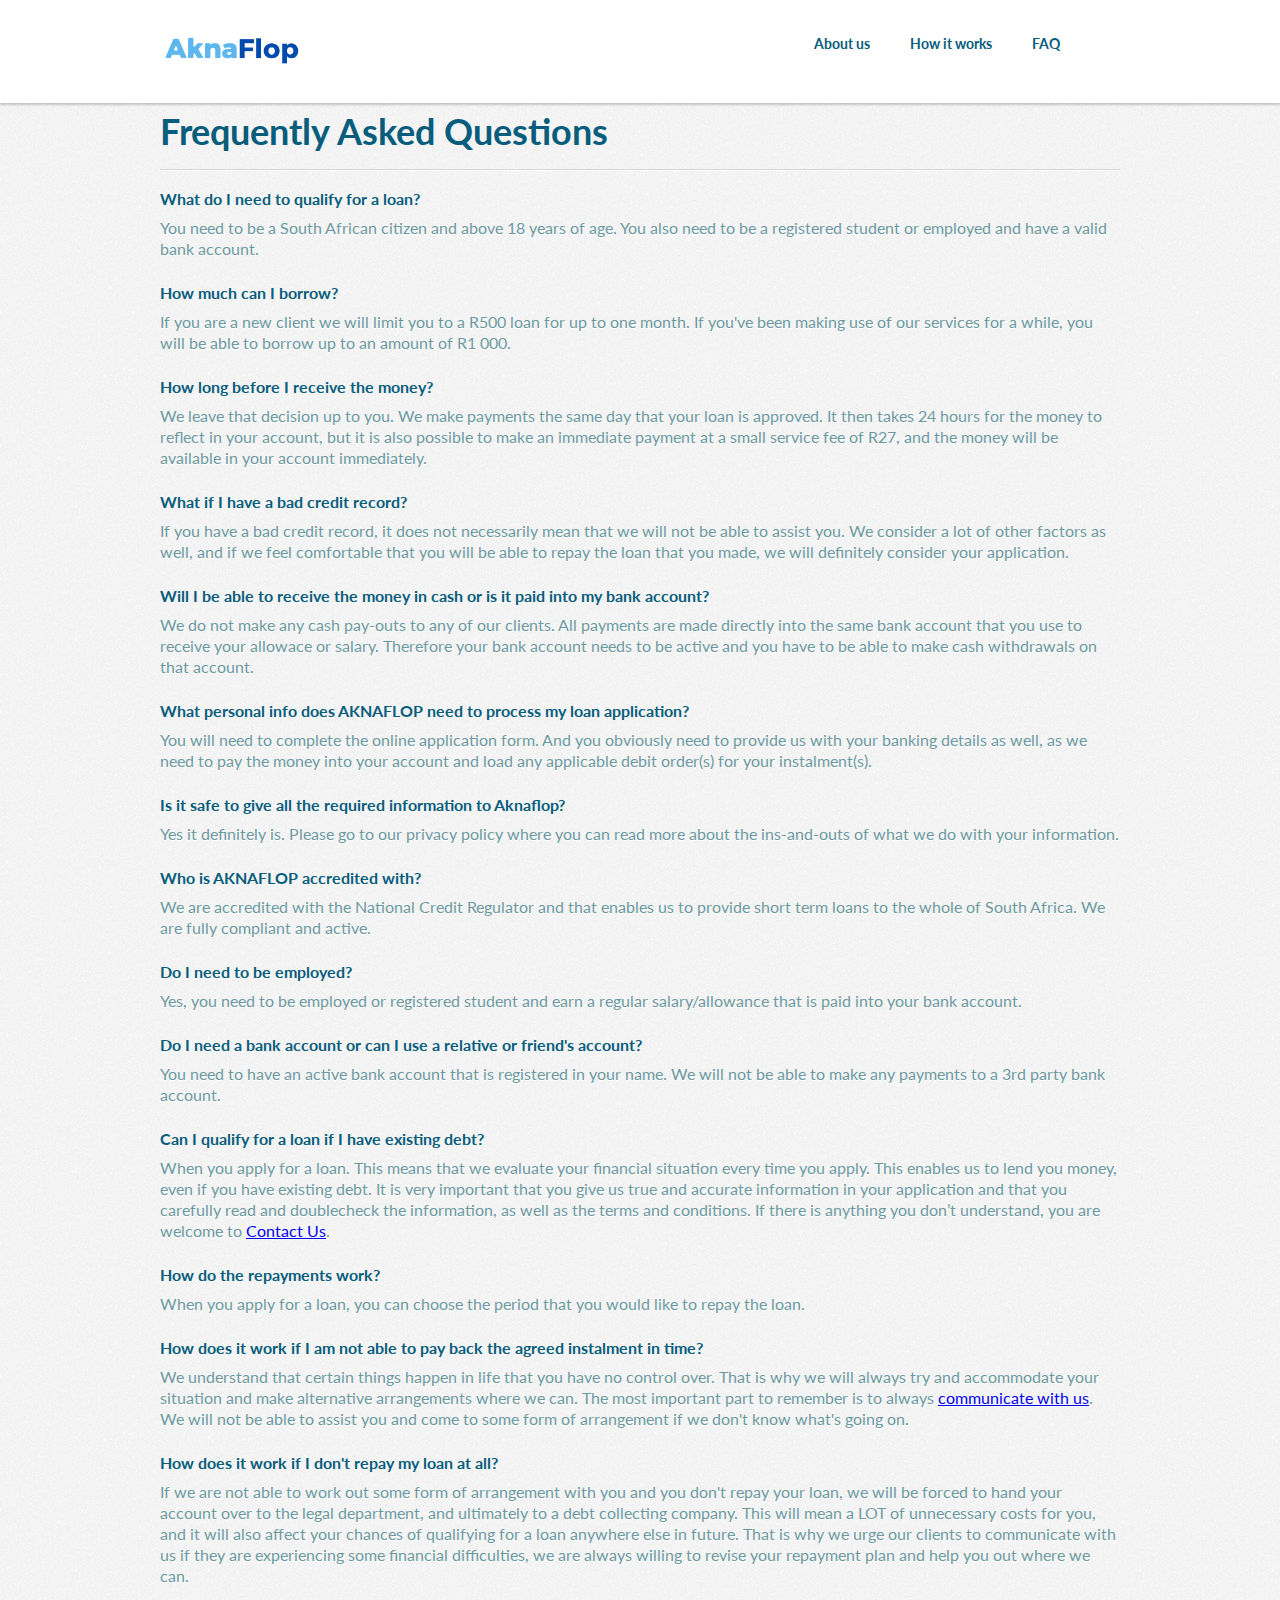
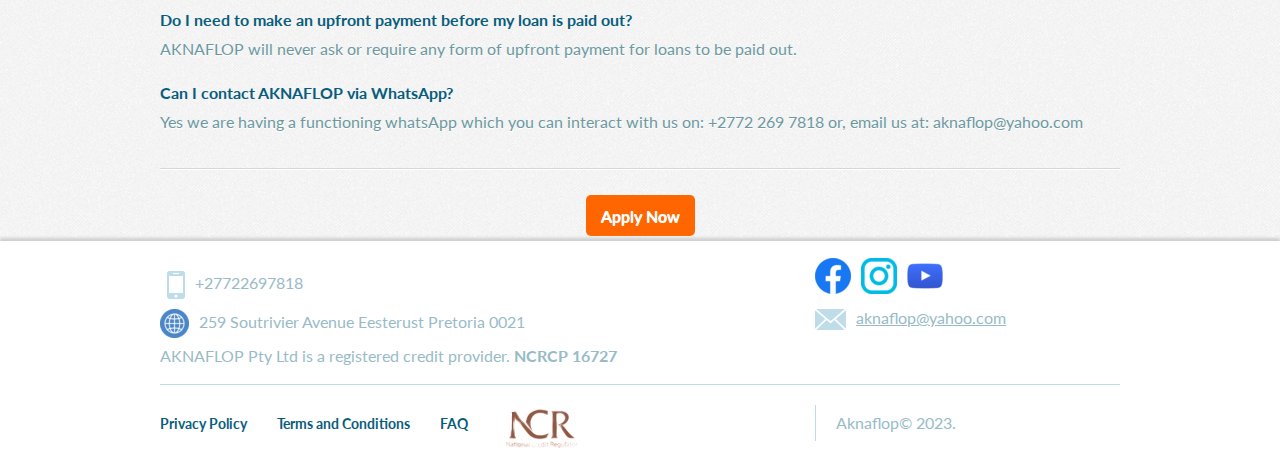
==== about/faq.html @ b0cfd72d "Add files via upload" ====
<!DOCTYPE html><html>
<head><title>Frequently Asked Questions | AKNAFLOP Pty Ltd</title><link rel="stylesheet" media="all" href="../assets/application-536e8f5c12c78f77b6ea0b5989be7166.css" /><link rel="stylesheet" media="all" href="../../cdnjs.cloudflare.com/ajax/libs/jquery-modal/0.9.1/jquery.modal.min.css" /><script src="../assets/application-05dea70702d088465ac410f1979522b8.js" async="async"></script><meta name="csrf-param" content="authenticity_token" />
<meta name="csrf-token" content="MO6f87MQJ0TqBUmxBBPxrs4lDtU+DjOR3Ddp2kexUfdhB8Bb6XbJQOarwhSN7ZLFvIHvjRY4J/qOZZJMeIdb2w==" /><script>(function(w,d,s,l,i){w[l]=w[l]||[];w[l].push({'gtm.start': new Date().getTime(),event:'gtm.js'});var f=d.getElementsByTagName(s)[0], j=d.createElement(s),dl=l!='dataLayer'?'&l='+l:'';j.async=true;j.src= '../../www.googletagmanager.com/gtm5445.html?id='+i+dl;f.parentNode.insertBefore(j,f); })(window,document,'script','dataLayer','GTM-MT9ZSKR');
(function(w,d,s,l,i){w[l]=w[l]||[];w[l].push({'gtm.start': new Date().getTime(),event:'gtm.js'});var f=d.getElementsByTagName(s)[0], j=d.createElement(s),dl=l!='dataLayer'?'&l='+l:'';j.async=true;j.src= '../../www.googletagmanager.com/gtm5445.html?id='+i+dl;f.parentNode.insertBefore(j,f); })(window,document,'script','dataLayer','GTM-5DWMD3W');</script><script>(function(i,s,o,g,r,a,m){i['GoogleAnalyticsObject']=r;i[r]=i[r]||function(){
(i[r].q=i[r].q||[]).push(arguments)},i[r].l=1*new Date();a=s.createElement(o),
m=s.getElementsByTagName(o)[0];a.async=1;a.src=g;m.parentNode.insertBefore(a,m)
})(window,document,'script','../../www.google-analytics.com/analytics.js','ga');

ga('create', 'UA-32654242-2', 'aknaflop.com');
ga('send', 'pageview');</script><meta charset="utf-8" /><meta content="width=device-width" name="viewport" /><meta content="IE=edge,chrome=1" http-equiv="X-UA-Compatible" /><meta content="Looking for sameday short term loans? AKNAFLOP provide instant loans hassle free all around South Africa. Look no further and visit us today to apply now!" name="description" /><meta content="Sameday Online Short Term Loans, Short Term Loans Same Day, Short Term Loans" name="keywords" /><meta content="all, index, follow" name="robots" /><link rel="apple-touch-icon" type="image/png" href="../assets/touch-icon-120-f9e984f436868700c4bcb8d7940886fd.png" sizes="120x120" /><link rel="apple-touch-icon" type="image/png" href="../assets/touch-icon-152-a1a3850b4a30553fab56d6efd474b2e9.png" sizes="152x152" /><link rel="apple-touch-icon" type="image/png" href="../assets/touch-icon-167-c9815100ff23e2fdd1baea8da8e77d48.png" sizes="167x167" /><link rel="apple-touch-icon" type="image/png" href="../assets/touch-icon-180-3976d19cb0b1adff6ab5ca632f46225c.png" sizes="180x180" /><link rel="icon" type="image/png" href="../assets/icon-3bd6dce64381b02ab8023a4ca81ef87d.png" sizes="128x128" /><link rel="icon" type="image/png" href="../assets/icon-hd-c8afff54506e5eba21b5de284f47718a.png" sizes="192x192" /><!--Global site tag (gtag.js) - AdWords: 1002832893--><script async="" src="https://www.googletagmanager.com/gtag/js?id=AW-1002832893"></script><script>window.dataLayer = window.dataLayer || [];
function gtag(){dataLayer.push(arguments);}
gtag('js', new Date());

gtag('config', 'AW-1002832893');</script><script async="" src="https://www.googletagmanager.com/gtag/js?id=AW-10978863258"></script><script>window.dataLayer = window.dataLayer || [];
function gtag(){dataLayer.push(arguments);}
gtag('js', new Date());
gtag('config', 'AW-10978863258');</script><script>!function(f,b,e,v,n,t,s){if(f.fbq)return;n=f.fbq=function(){n.callMethod?
n.callMethod.apply(n,arguments):n.queue.push(arguments)};if(!f._fbq)f._fbq=n;
n.push=n;n.loaded=!0;n.version='2.0';n.queue=[];t=b.createElement(e);t.async=!0;
t.src=v;s=b.getElementsByTagName(e)[0];s.parentNode.insertBefore(t,s)}(window,
document,'script','../../connect.facebook.net/en_US/fbevents.js');
fbq('init', '190869735122219');
fbq('track', 'PageView');</script><noscript><img height="1" src="https://www.facebook.com/tr?id=190869735122219&amp;amp;ev=PageView&amp;amp;noscript=1" style="display:none" width="1" /></noscript></head><body><noscript><iframe height="0" src="https://www.googletagmanager.com/ns.html?id=GTM-MT9ZSKR" style="display:none;visibility:hidden" width="0"></iframe></noscript><noscript><iframe height="0" src="https://www.googletagmanager.com/ns.html?id=GTM-5DWMD3W" style="display:none;visibility:hidden" width="0"></iframe></noscript><header><div class="wrapper"><a class="logo" href="../index.html"><img src="../assets/logo-adb605b65eb66189c342a3124e7a0de2.png" alt="Logo" /></a><div class="rwd-nav"><img class="icon-rwd-menu" src="../assets/icon-menu-9e0a54add7ecfea1c2e44388ea4f8f9a.svg" alt="Icon menu" /></div><ul class="nav"><li><a class="link" href="us.html">About us</a></li><li><a class="link" href="how_it_works.html">How it works</a></li><li><a class="link" href="faq.html">FAQ</a></li><li></li></ul></div></header><div class="wrapper"><h1>Frequently Asked Questions</h1><div class="divider-solid"></div><h4>What do I need to qualify for a loan?</h4><p>You need to be a South African citizen and above 18 years of age. You also need to be a registered student or employed and have a valid bank account.</p><br /><h4>How much can I borrow?</h4><p>If you are a new client we will limit you to a R500 loan for up to one month. If you've been making use of our services for a while, you will be able to borrow up to an amount of R1 000.</p><br /><h4>How long before I receive the money?</h4><p>We leave that decision up to you. We make payments the same day that your loan is approved. It then takes 24 hours for the money to reflect in your account, but it is also possible to make an immediate payment at a small service fee of R27, and the money will be available in your account immediately.</p><br /><h4>What if I have a bad credit record?</h4><p>If you have a bad credit record, it does not necessarily mean that we will not be able to assist you. We consider a lot of other factors as well, and if we feel comfortable that you will be able to repay the loan that you made, we will definitely consider your application.</p><br /><h4>Will I be able to receive the money in cash or is it paid into my bank account?</h4><p>We do not make any cash pay-outs to any of our clients. All payments are made directly into the same bank account that you use to receive your allowace or salary. Therefore your bank account needs to be active and you have to be able to make cash withdrawals on that account.</p><br /><h4>What personal info does AKNAFLOP need to process my loan application?</h4><p>You will need to complete the online application form. And you obviously need to provide us with your banking details as well, as we need to pay the money into your account and load any applicable debit order(s) for your instalment(s).</p><br /><h4>Is it safe to give all the required information to Aknaflop?</h4><p>Yes it definitely is. Please go to our privacy policy where you can read more about the ins-and-outs of what we do with your information.</p><br /><h4>Who is AKNAFLOP accredited with?</h4><p>We are accredited with the National Credit Regulator and that enables us to provide short term loans to the whole of South Africa. We are fully compliant and active.</p><br /><h4>Do I need to be employed?</h4><p>Yes, you need to be employed or registered student and earn a regular salary/allowance that is paid into your bank account.</p><br /><h4>Do I need a bank account or can I use a relative or friend's account?</h4><p>You need to have an active bank account that is registered in your name. We will not be able to make any payments to a 3rd party bank account.</p><br /><h4>Can I qualify for a loan if I have existing debt?</h4><p>When you apply for a loan. This means that we evaluate your financial situation every time you apply. This enables us to lend you money, even if you have existing debt. It is very important that you give us true and accurate information in your application and that you carefully read and doublecheck the information, as well as the terms and conditions. If there is anything you don’t understand, you are welcome to <a href="mailto:aknaflop@yahoo.com">Contact Us</a>.</p><br /><h4>How do the repayments work?</h4><p>When you apply for a loan, you can choose the period that you would like to repay the loan. </p><br /><h4>How does it work if I am not able to pay back the agreed instalment in time?</h4><p>We understand that certain things happen in life that you have no control over. That is why we will always try and accommodate your situation and make alternative arrangements where we can. The most important part to remember is to always <a href="mailto:aknaflop@yahoo.com">communicate with us</a>. We will not be able to assist you and come to some form of arrangement if we don't know what's going on.</p><br /><h4>How does it work if I don't repay my loan at all?</h4><p>If we are not able to work out some form of arrangement with you and you don't repay your loan, we will be forced to hand your account over to the legal department, and ultimately to a debt collecting company. This will mean a LOT of unnecessary costs for you, and it will also affect your chances of qualifying for a loan anywhere else in future. That is why we urge our clients to communicate with us if they are experiencing some financial difficulties, we are always willing to revise your repayment plan and help you out where we can.</p><br /><h4>Do I need to make an upfront payment before my loan is paid out?</h4><p>AKNAFLOP will never ask or require any form of upfront payment for loans to be paid out.</p><br /><h4>Can I contact AKNAFLOP via WhatsApp?</h4><p>Yes we are having a functioning whatsApp which you can interact with us on: +2772 269 7818 or, email us at: aknaflop@yahoo.com</p><br /><div class="divider-solid"></div><p class="center-text"><a class="button action" href="https://wa.me/+27722697818">Apply Now</a></p></div><footer><div class="wrapper"><div class="col-1"><span class="phone"><img src="../assets/icon-phone-93c5fafa4630354d46de5eb6a9fc31f4.png" alt="Icon phone" />+27722697818 </span><span class="address"><img src="../assets/icon-world-b1f1fdda72995c547fa0aeb42a4d8fec.png" alt="Icon world" />259 Soutrivier Avenue Eesterust Pretoria 0021</span><span>AKNAFLOP Pty Ltd is a registered credit provider. <strong>NCRCP 16727</strong> </span></div><div class="col-2"><span class="social"><a target="_blank" href="https://www.facebook.com/aknaflop"><img src="../assets/icon-facebook-885c85c8ed9a5632468f0bd0847e6757.png" alt="Icon facebook" /></a><a target="_blank" href="https://instagram.com/aknaflop__pty__ltd?igshid=NTc4MTIwNjQ2YQ=="><img src="../assets/icon-twitter-11d38fd9e58cbeb5eec322689b5803b3.png" alt="Icon twitter" /></a><a target="_blank" href="https://www.youtube.com/@AKNAFLOP"><img src="../assets/icon-youtube-9fe312f1ba8d94d3d0ec54c9e7554292.png" alt="Icon youtube" /></a></span><span class="mail"><img src="../assets/icon-mail-57d37af7253bef04379edb44d5066959.png" alt="Icon mail" /><a href="mailto:aknaflop@yahoo.com">aknaflop@yahoo.com</a></span></div><div class="divider"></div><ul class="nav"><li><a href="../legal/privacy.html">Privacy Policy</a></li><li><a href="../legal/terms.html">Terms and Conditions</a></li><li><a href="faq.html">FAQ</a></li><li><a target="_blank" href="http://www.ncr.org.za/"><img src="../assets/logo-ncr-9b8e824186e0ebe58e7f5d020caa6d2b.png" alt="Logo ncr" /></a></li></ul><ul class="credits"><li>Aknaflop&copy; 2023.</li></ul></div></footer></body>
</html>
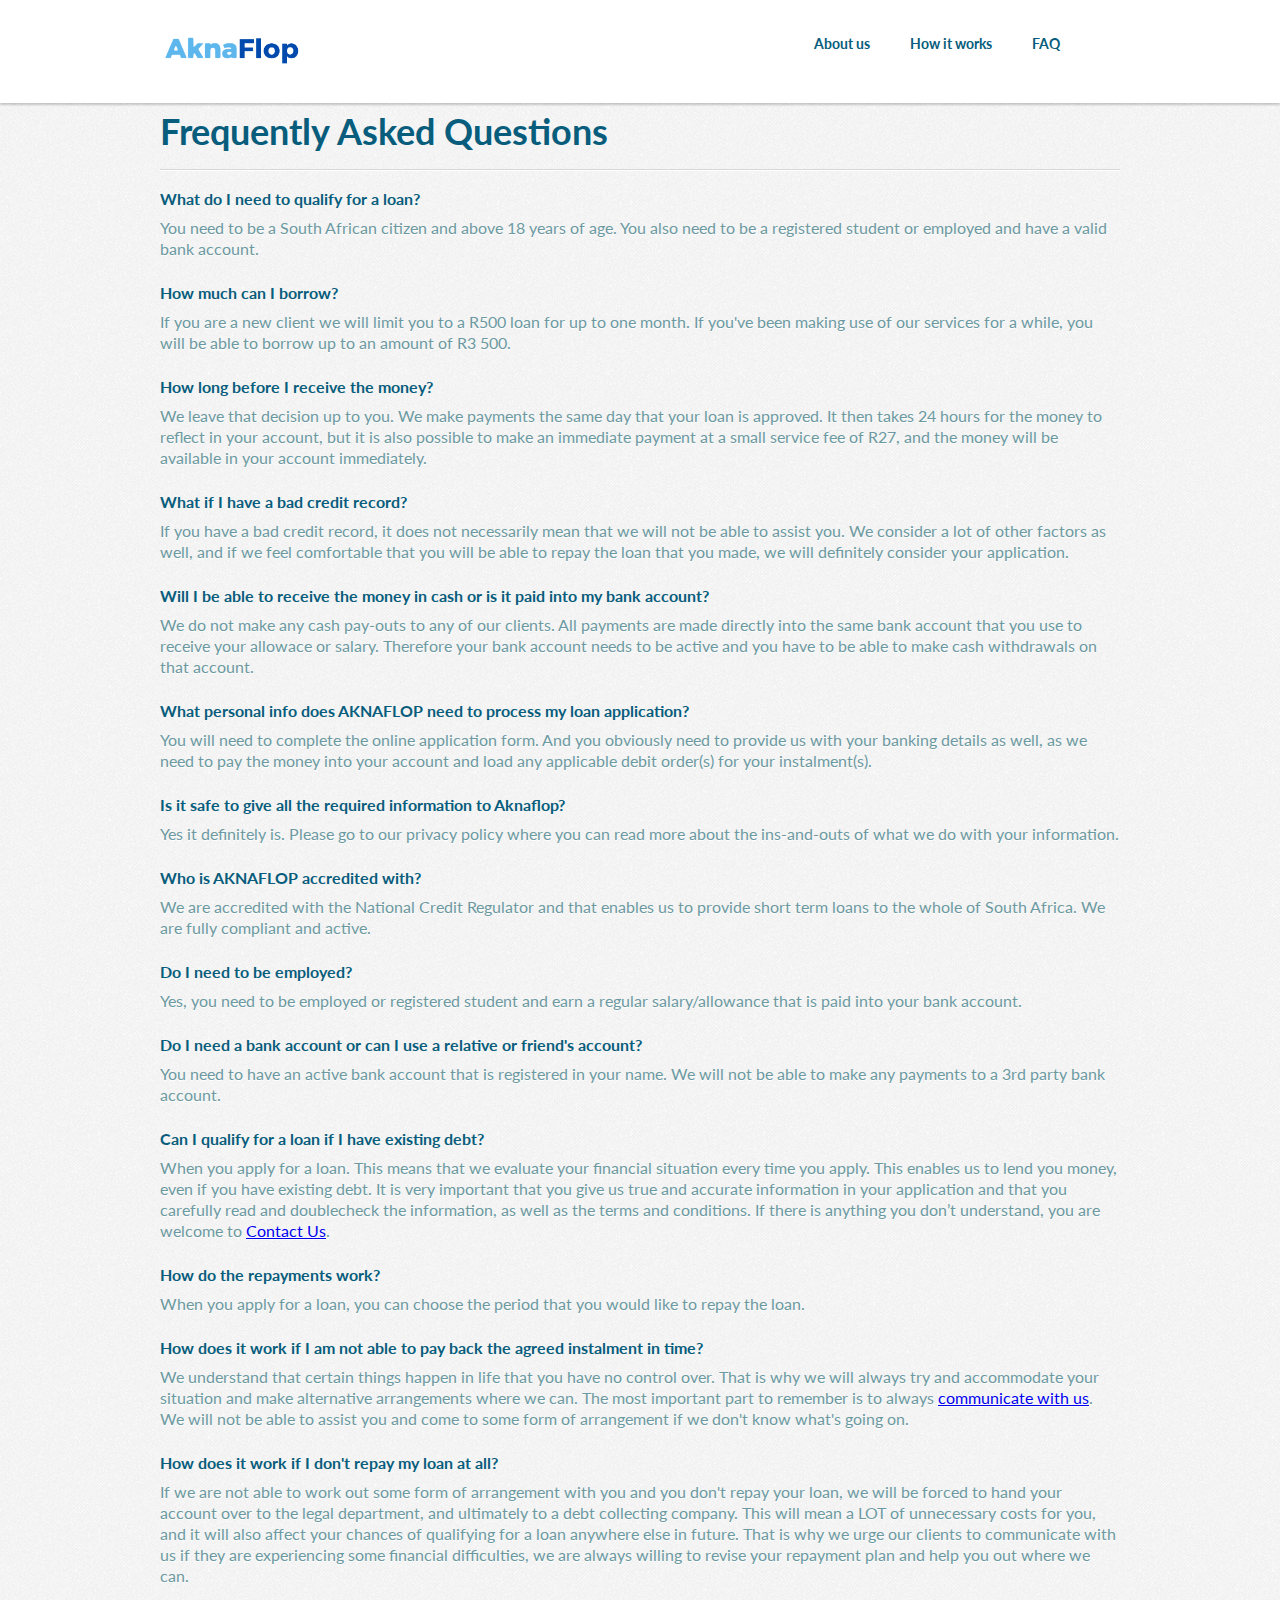
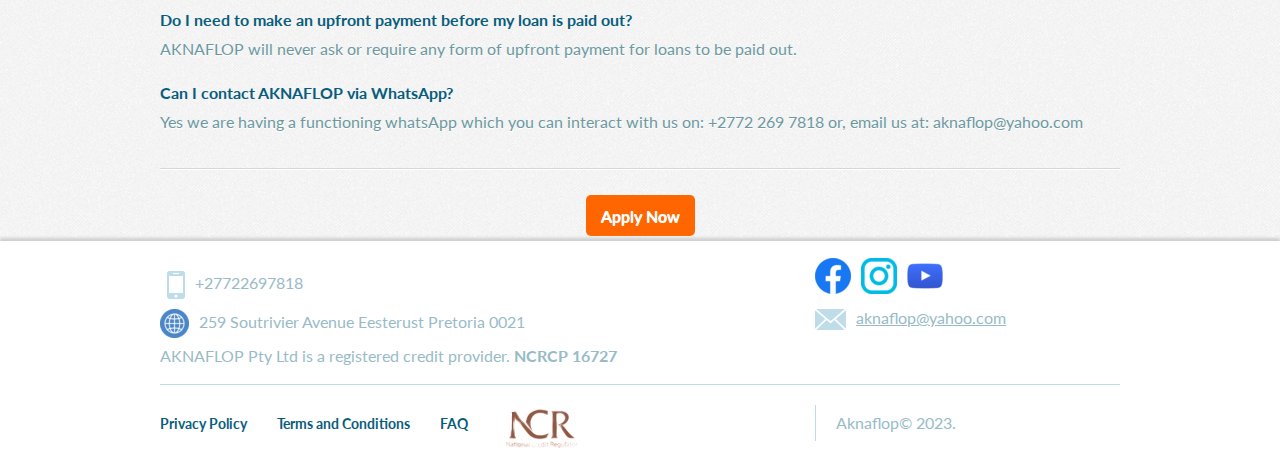
==== commit 23dd4ac9: "Update faq.html" ====
--- a/about/faq.html
+++ b/about/faq.html
@@ -20,5 +20,5 @@
 t.src=v;s=b.getElementsByTagName(e)[0];s.parentNode.insertBefore(t,s)}(window,
 document,'script','../../connect.facebook.net/en_US/fbevents.js');
 fbq('init', '190869735122219');
-fbq('track', 'PageView');</script><noscript><img height="1" src="https://www.facebook.com/tr?id=190869735122219&amp;amp;ev=PageView&amp;amp;noscript=1" style="display:none" width="1" /></noscript></head><body><noscript><iframe height="0" src="https://www.googletagmanager.com/ns.html?id=GTM-MT9ZSKR" style="display:none;visibility:hidden" width="0"></iframe></noscript><noscript><iframe height="0" src="https://www.googletagmanager.com/ns.html?id=GTM-5DWMD3W" style="display:none;visibility:hidden" width="0"></iframe></noscript><header><div class="wrapper"><a class="logo" href="../index.html"><img src="../assets/logo-adb605b65eb66189c342a3124e7a0de2.png" alt="Logo" /></a><div class="rwd-nav"><img class="icon-rwd-menu" src="../assets/icon-menu-9e0a54add7ecfea1c2e44388ea4f8f9a.svg" alt="Icon menu" /></div><ul class="nav"><li><a class="link" href="us.html">About us</a></li><li><a class="link" href="how_it_works.html">How it works</a></li><li><a class="link" href="faq.html">FAQ</a></li><li></li></ul></div></header><div class="wrapper"><h1>Frequently Asked Questions</h1><div class="divider-solid"></div><h4>What do I need to qualify for a loan?</h4><p>You need to be a South African citizen and above 18 years of age. You also need to be a registered student or employed and have a valid bank account.</p><br /><h4>How much can I borrow?</h4><p>If you are a new client we will limit you to a R500 loan for up to one month. If you've been making use of our services for a while, you will be able to borrow up to an amount of R1 000.</p><br /><h4>How long before I receive the money?</h4><p>We leave that decision up to you. We make payments the same day that your loan is approved. It then takes 24 hours for the money to reflect in your account, but it is also possible to make an immediate payment at a small service fee of R27, and the money will be available in your account immediately.</p><br /><h4>What if I have a bad credit record?</h4><p>If you have a bad credit record, it does not necessarily mean that we will not be able to assist you. We consider a lot of other factors as well, and if we feel comfortable that you will be able to repay the loan that you made, we will definitely consider your application.</p><br /><h4>Will I be able to receive the money in cash or is it paid into my bank account?</h4><p>We do not make any cash pay-outs to any of our clients. All payments are made directly into the same bank account that you use to receive your allowace or salary. Therefore your bank account needs to be active and you have to be able to make cash withdrawals on that account.</p><br /><h4>What personal info does AKNAFLOP need to process my loan application?</h4><p>You will need to complete the online application form. And you obviously need to provide us with your banking details as well, as we need to pay the money into your account and load any applicable debit order(s) for your instalment(s).</p><br /><h4>Is it safe to give all the required information to Aknaflop?</h4><p>Yes it definitely is. Please go to our privacy policy where you can read more about the ins-and-outs of what we do with your information.</p><br /><h4>Who is AKNAFLOP accredited with?</h4><p>We are accredited with the National Credit Regulator and that enables us to provide short term loans to the whole of South Africa. We are fully compliant and active.</p><br /><h4>Do I need to be employed?</h4><p>Yes, you need to be employed or registered student and earn a regular salary/allowance that is paid into your bank account.</p><br /><h4>Do I need a bank account or can I use a relative or friend's account?</h4><p>You need to have an active bank account that is registered in your name. We will not be able to make any payments to a 3rd party bank account.</p><br /><h4>Can I qualify for a loan if I have existing debt?</h4><p>When you apply for a loan. This means that we evaluate your financial situation every time you apply. This enables us to lend you money, even if you have existing debt. It is very important that you give us true and accurate information in your application and that you carefully read and doublecheck the information, as well as the terms and conditions. If there is anything you don’t understand, you are welcome to <a href="mailto:aknaflop@yahoo.com">Contact Us</a>.</p><br /><h4>How do the repayments work?</h4><p>When you apply for a loan, you can choose the period that you would like to repay the loan. </p><br /><h4>How does it work if I am not able to pay back the agreed instalment in time?</h4><p>We understand that certain things happen in life that you have no control over. That is why we will always try and accommodate your situation and make alternative arrangements where we can. The most important part to remember is to always <a href="mailto:aknaflop@yahoo.com">communicate with us</a>. We will not be able to assist you and come to some form of arrangement if we don't know what's going on.</p><br /><h4>How does it work if I don't repay my loan at all?</h4><p>If we are not able to work out some form of arrangement with you and you don't repay your loan, we will be forced to hand your account over to the legal department, and ultimately to a debt collecting company. This will mean a LOT of unnecessary costs for you, and it will also affect your chances of qualifying for a loan anywhere else in future. That is why we urge our clients to communicate with us if they are experiencing some financial difficulties, we are always willing to revise your repayment plan and help you out where we can.</p><br /><h4>Do I need to make an upfront payment before my loan is paid out?</h4><p>AKNAFLOP will never ask or require any form of upfront payment for loans to be paid out.</p><br /><h4>Can I contact AKNAFLOP via WhatsApp?</h4><p>Yes we are having a functioning whatsApp which you can interact with us on: +2772 269 7818 or, email us at: aknaflop@yahoo.com</p><br /><div class="divider-solid"></div><p class="center-text"><a class="button action" href="https://wa.me/+27722697818">Apply Now</a></p></div><footer><div class="wrapper"><div class="col-1"><span class="phone"><img src="../assets/icon-phone-93c5fafa4630354d46de5eb6a9fc31f4.png" alt="Icon phone" />+27722697818 </span><span class="address"><img src="../assets/icon-world-b1f1fdda72995c547fa0aeb42a4d8fec.png" alt="Icon world" />259 Soutrivier Avenue Eesterust Pretoria 0021</span><span>AKNAFLOP Pty Ltd is a registered credit provider. <strong>NCRCP 16727</strong> </span></div><div class="col-2"><span class="social"><a target="_blank" href="https://www.facebook.com/aknaflop"><img src="../assets/icon-facebook-885c85c8ed9a5632468f0bd0847e6757.png" alt="Icon facebook" /></a><a target="_blank" href="https://instagram.com/aknaflop__pty__ltd?igshid=NTc4MTIwNjQ2YQ=="><img src="../assets/icon-twitter-11d38fd9e58cbeb5eec322689b5803b3.png" alt="Icon twitter" /></a><a target="_blank" href="https://www.youtube.com/@AKNAFLOP"><img src="../assets/icon-youtube-9fe312f1ba8d94d3d0ec54c9e7554292.png" alt="Icon youtube" /></a></span><span class="mail"><img src="../assets/icon-mail-57d37af7253bef04379edb44d5066959.png" alt="Icon mail" /><a href="mailto:aknaflop@yahoo.com">aknaflop@yahoo.com</a></span></div><div class="divider"></div><ul class="nav"><li><a href="../legal/privacy.html">Privacy Policy</a></li><li><a href="../legal/terms.html">Terms and Conditions</a></li><li><a href="faq.html">FAQ</a></li><li><a target="_blank" href="http://www.ncr.org.za/"><img src="../assets/logo-ncr-9b8e824186e0ebe58e7f5d020caa6d2b.png" alt="Logo ncr" /></a></li></ul><ul class="credits"><li>Aknaflop&copy; 2023.</li></ul></div></footer></body>
+fbq('track', 'PageView');</script><noscript><img height="1" src="https://www.facebook.com/tr?id=190869735122219&amp;amp;ev=PageView&amp;amp;noscript=1" style="display:none" width="1" /></noscript></head><body><noscript><iframe height="0" src="https://www.googletagmanager.com/ns.html?id=GTM-MT9ZSKR" style="display:none;visibility:hidden" width="0"></iframe></noscript><noscript><iframe height="0" src="https://www.googletagmanager.com/ns.html?id=GTM-5DWMD3W" style="display:none;visibility:hidden" width="0"></iframe></noscript><header><div class="wrapper"><a class="logo" href="../index.html"><img src="../assets/logo-adb605b65eb66189c342a3124e7a0de2.png" alt="Logo" /></a><div class="rwd-nav"><img class="icon-rwd-menu" src="../assets/icon-menu-9e0a54add7ecfea1c2e44388ea4f8f9a.svg" alt="Icon menu" /></div><ul class="nav"><li><a class="link" href="us.html">About us</a></li><li><a class="link" href="how_it_works.html">How it works</a></li><li><a class="link" href="faq.html">FAQ</a></li><li></li></ul></div></header><div class="wrapper"><h1>Frequently Asked Questions</h1><div class="divider-solid"></div><h4>What do I need to qualify for a loan?</h4><p>You need to be a South African citizen and above 18 years of age. You also need to be a registered student or employed and have a valid bank account.</p><br /><h4>How much can I borrow?</h4><p>If you are a new client we will limit you to a R500 loan for up to one month. If you've been making use of our services for a while, you will be able to borrow up to an amount of R3 500.</p><br /><h4>How long before I receive the money?</h4><p>We leave that decision up to you. We make payments the same day that your loan is approved. It then takes 24 hours for the money to reflect in your account, but it is also possible to make an immediate payment at a small service fee of R27, and the money will be available in your account immediately.</p><br /><h4>What if I have a bad credit record?</h4><p>If you have a bad credit record, it does not necessarily mean that we will not be able to assist you. We consider a lot of other factors as well, and if we feel comfortable that you will be able to repay the loan that you made, we will definitely consider your application.</p><br /><h4>Will I be able to receive the money in cash or is it paid into my bank account?</h4><p>We do not make any cash pay-outs to any of our clients. All payments are made directly into the same bank account that you use to receive your allowace or salary. Therefore your bank account needs to be active and you have to be able to make cash withdrawals on that account.</p><br /><h4>What personal info does AKNAFLOP need to process my loan application?</h4><p>You will need to complete the online application form. And you obviously need to provide us with your banking details as well, as we need to pay the money into your account and load any applicable debit order(s) for your instalment(s).</p><br /><h4>Is it safe to give all the required information to Aknaflop?</h4><p>Yes it definitely is. Please go to our privacy policy where you can read more about the ins-and-outs of what we do with your information.</p><br /><h4>Who is AKNAFLOP accredited with?</h4><p>We are accredited with the National Credit Regulator and that enables us to provide short term loans to the whole of South Africa. We are fully compliant and active.</p><br /><h4>Do I need to be employed?</h4><p>Yes, you need to be employed or registered student and earn a regular salary/allowance that is paid into your bank account.</p><br /><h4>Do I need a bank account or can I use a relative or friend's account?</h4><p>You need to have an active bank account that is registered in your name. We will not be able to make any payments to a 3rd party bank account.</p><br /><h4>Can I qualify for a loan if I have existing debt?</h4><p>When you apply for a loan. This means that we evaluate your financial situation every time you apply. This enables us to lend you money, even if you have existing debt. It is very important that you give us true and accurate information in your application and that you carefully read and doublecheck the information, as well as the terms and conditions. If there is anything you don’t understand, you are welcome to <a href="mailto:aknaflop@yahoo.com">Contact Us</a>.</p><br /><h4>How do the repayments work?</h4><p>When you apply for a loan, you can choose the period that you would like to repay the loan. </p><br /><h4>How does it work if I am not able to pay back the agreed instalment in time?</h4><p>We understand that certain things happen in life that you have no control over. That is why we will always try and accommodate your situation and make alternative arrangements where we can. The most important part to remember is to always <a href="mailto:aknaflop@yahoo.com">communicate with us</a>. We will not be able to assist you and come to some form of arrangement if we don't know what's going on.</p><br /><h4>How does it work if I don't repay my loan at all?</h4><p>If we are not able to work out some form of arrangement with you and you don't repay your loan, we will be forced to hand your account over to the legal department, and ultimately to a debt collecting company. This will mean a LOT of unnecessary costs for you, and it will also affect your chances of qualifying for a loan anywhere else in future. That is why we urge our clients to communicate with us if they are experiencing some financial difficulties, we are always willing to revise your repayment plan and help you out where we can.</p><br /><h4>Do I need to make an upfront payment before my loan is paid out?</h4><p>AKNAFLOP will never ask or require any form of upfront payment for loans to be paid out.</p><br /><h4>Can I contact AKNAFLOP via WhatsApp?</h4><p>Yes we are having a functioning whatsApp which you can interact with us on: +2772 269 7818 or, email us at: aknaflop@yahoo.com</p><br /><div class="divider-solid"></div><p class="center-text"><a class="button action" href="https://wa.me/+27722697818">Apply Now</a></p></div><footer><div class="wrapper"><div class="col-1"><span class="phone"><img src="../assets/icon-phone-93c5fafa4630354d46de5eb6a9fc31f4.png" alt="Icon phone" />+27722697818 </span><span class="address"><img src="../assets/icon-world-b1f1fdda72995c547fa0aeb42a4d8fec.png" alt="Icon world" />259 Soutrivier Avenue Eesterust Pretoria 0021</span><span>AKNAFLOP Pty Ltd is a registered credit provider. <strong>NCRCP 16727</strong> </span></div><div class="col-2"><span class="social"><a target="_blank" href="https://www.facebook.com/aknaflop"><img src="../assets/icon-facebook-885c85c8ed9a5632468f0bd0847e6757.png" alt="Icon facebook" /></a><a target="_blank" href="https://instagram.com/aknaflop__pty__ltd?igshid=NTc4MTIwNjQ2YQ=="><img src="../assets/icon-twitter-11d38fd9e58cbeb5eec322689b5803b3.png" alt="Icon twitter" /></a><a target="_blank" href="https://www.youtube.com/@AKNAFLOP"><img src="../assets/icon-youtube-9fe312f1ba8d94d3d0ec54c9e7554292.png" alt="Icon youtube" /></a></span><span class="mail"><img src="../assets/icon-mail-57d37af7253bef04379edb44d5066959.png" alt="Icon mail" /><a href="mailto:aknaflop@yahoo.com">aknaflop@yahoo.com</a></span></div><div class="divider"></div><ul class="nav"><li><a href="../legal/privacy.html">Privacy Policy</a></li><li><a href="../legal/terms.html">Terms and Conditions</a></li><li><a href="faq.html">FAQ</a></li><li><a target="_blank" href="http://www.ncr.org.za/"><img src="../assets/logo-ncr-9b8e824186e0ebe58e7f5d020caa6d2b.png" alt="Logo ncr" /></a></li></ul><ul class="credits"><li>Aknaflop&copy; 2023.</li></ul></div></footer></body>
 </html>
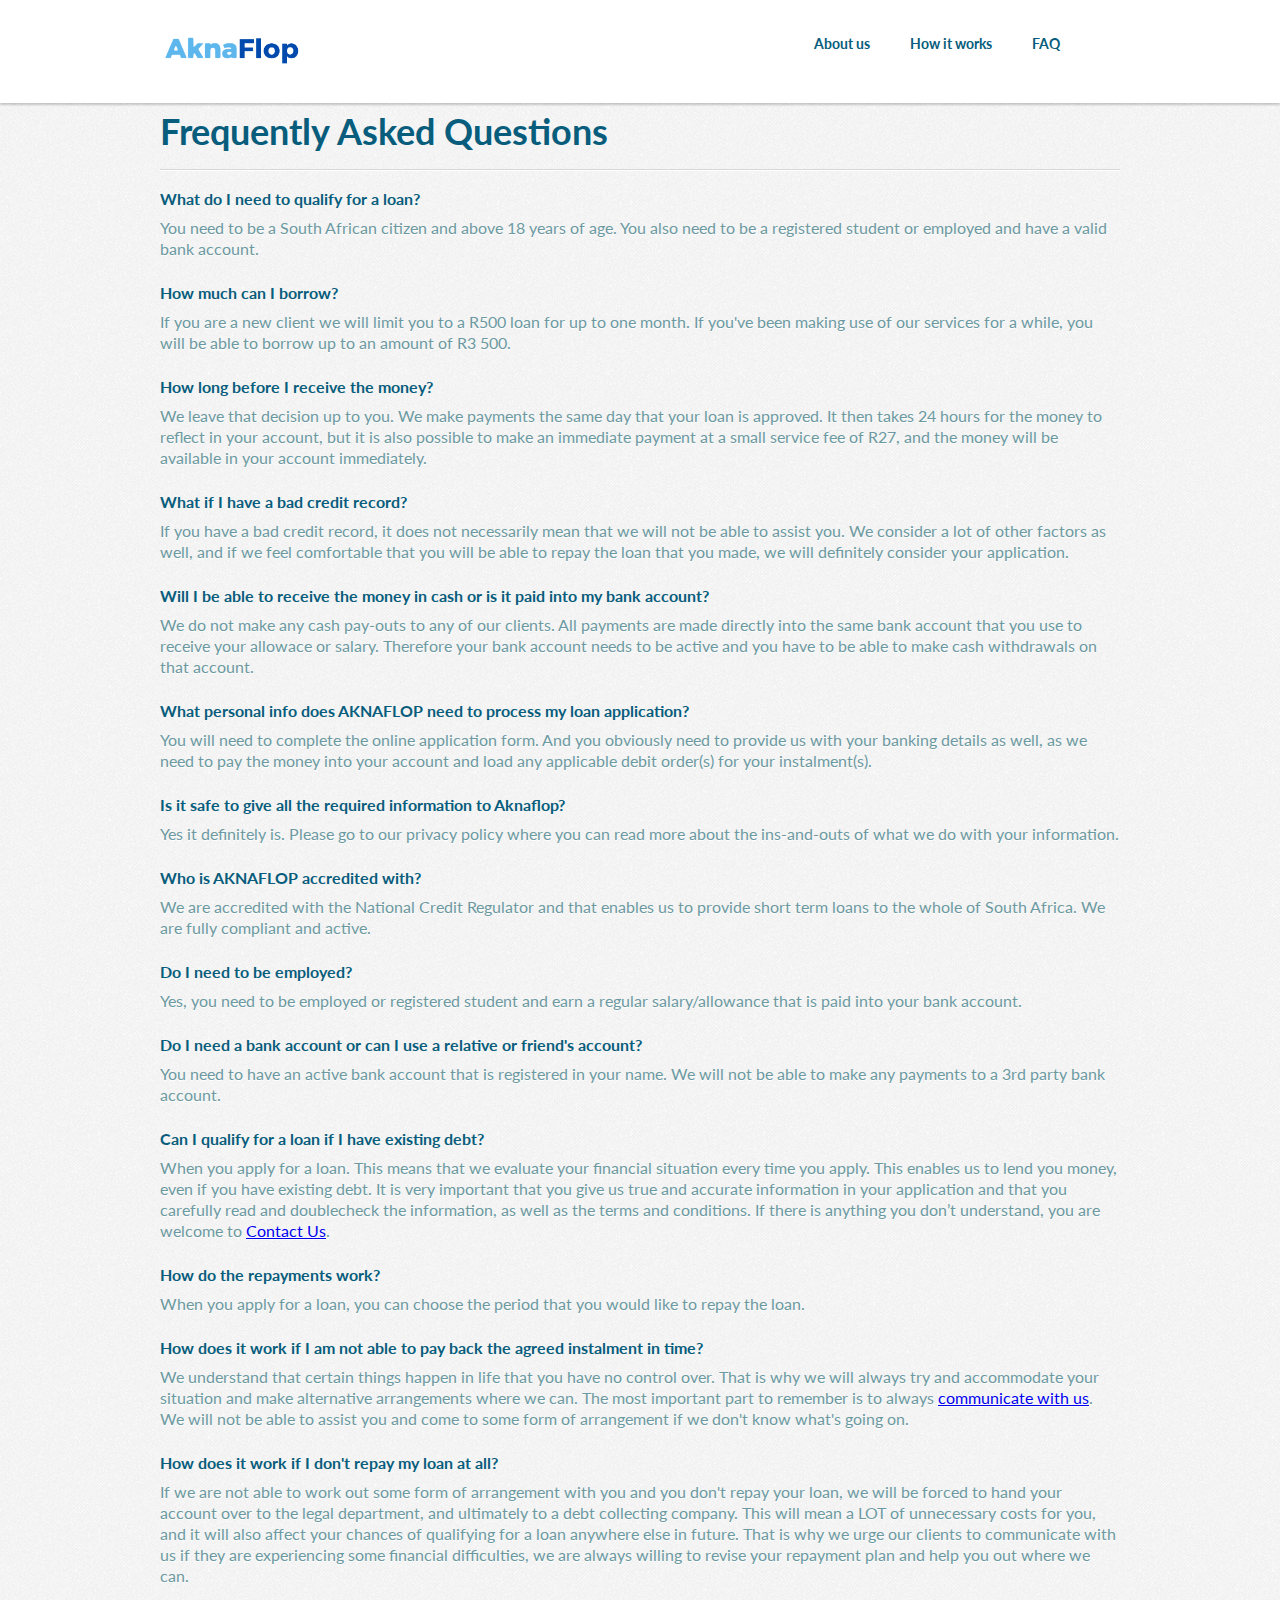
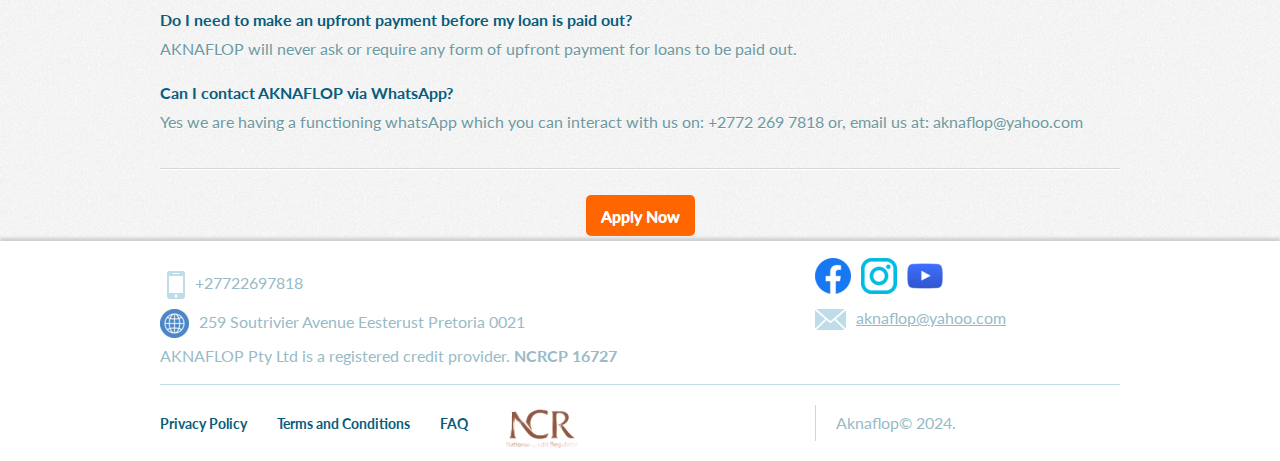
==== commit a2d5eeed: "Update faq.html" ====
--- a/about/faq.html
+++ b/about/faq.html
@@ -20,5 +20,5 @@
 t.src=v;s=b.getElementsByTagName(e)[0];s.parentNode.insertBefore(t,s)}(window,
 document,'script','../../connect.facebook.net/en_US/fbevents.js');
 fbq('init', '190869735122219');
-fbq('track', 'PageView');</script><noscript><img height="1" src="https://www.facebook.com/tr?id=190869735122219&amp;amp;ev=PageView&amp;amp;noscript=1" style="display:none" width="1" /></noscript></head><body><noscript><iframe height="0" src="https://www.googletagmanager.com/ns.html?id=GTM-MT9ZSKR" style="display:none;visibility:hidden" width="0"></iframe></noscript><noscript><iframe height="0" src="https://www.googletagmanager.com/ns.html?id=GTM-5DWMD3W" style="display:none;visibility:hidden" width="0"></iframe></noscript><header><div class="wrapper"><a class="logo" href="../index.html"><img src="../assets/logo-adb605b65eb66189c342a3124e7a0de2.png" alt="Logo" /></a><div class="rwd-nav"><img class="icon-rwd-menu" src="../assets/icon-menu-9e0a54add7ecfea1c2e44388ea4f8f9a.svg" alt="Icon menu" /></div><ul class="nav"><li><a class="link" href="us.html">About us</a></li><li><a class="link" href="how_it_works.html">How it works</a></li><li><a class="link" href="faq.html">FAQ</a></li><li></li></ul></div></header><div class="wrapper"><h1>Frequently Asked Questions</h1><div class="divider-solid"></div><h4>What do I need to qualify for a loan?</h4><p>You need to be a South African citizen and above 18 years of age. You also need to be a registered student or employed and have a valid bank account.</p><br /><h4>How much can I borrow?</h4><p>If you are a new client we will limit you to a R500 loan for up to one month. If you've been making use of our services for a while, you will be able to borrow up to an amount of R3 500.</p><br /><h4>How long before I receive the money?</h4><p>We leave that decision up to you. We make payments the same day that your loan is approved. It then takes 24 hours for the money to reflect in your account, but it is also possible to make an immediate payment at a small service fee of R27, and the money will be available in your account immediately.</p><br /><h4>What if I have a bad credit record?</h4><p>If you have a bad credit record, it does not necessarily mean that we will not be able to assist you. We consider a lot of other factors as well, and if we feel comfortable that you will be able to repay the loan that you made, we will definitely consider your application.</p><br /><h4>Will I be able to receive the money in cash or is it paid into my bank account?</h4><p>We do not make any cash pay-outs to any of our clients. All payments are made directly into the same bank account that you use to receive your allowace or salary. Therefore your bank account needs to be active and you have to be able to make cash withdrawals on that account.</p><br /><h4>What personal info does AKNAFLOP need to process my loan application?</h4><p>You will need to complete the online application form. And you obviously need to provide us with your banking details as well, as we need to pay the money into your account and load any applicable debit order(s) for your instalment(s).</p><br /><h4>Is it safe to give all the required information to Aknaflop?</h4><p>Yes it definitely is. Please go to our privacy policy where you can read more about the ins-and-outs of what we do with your information.</p><br /><h4>Who is AKNAFLOP accredited with?</h4><p>We are accredited with the National Credit Regulator and that enables us to provide short term loans to the whole of South Africa. We are fully compliant and active.</p><br /><h4>Do I need to be employed?</h4><p>Yes, you need to be employed or registered student and earn a regular salary/allowance that is paid into your bank account.</p><br /><h4>Do I need a bank account or can I use a relative or friend's account?</h4><p>You need to have an active bank account that is registered in your name. We will not be able to make any payments to a 3rd party bank account.</p><br /><h4>Can I qualify for a loan if I have existing debt?</h4><p>When you apply for a loan. This means that we evaluate your financial situation every time you apply. This enables us to lend you money, even if you have existing debt. It is very important that you give us true and accurate information in your application and that you carefully read and doublecheck the information, as well as the terms and conditions. If there is anything you don’t understand, you are welcome to <a href="mailto:aknaflop@yahoo.com">Contact Us</a>.</p><br /><h4>How do the repayments work?</h4><p>When you apply for a loan, you can choose the period that you would like to repay the loan. </p><br /><h4>How does it work if I am not able to pay back the agreed instalment in time?</h4><p>We understand that certain things happen in life that you have no control over. That is why we will always try and accommodate your situation and make alternative arrangements where we can. The most important part to remember is to always <a href="mailto:aknaflop@yahoo.com">communicate with us</a>. We will not be able to assist you and come to some form of arrangement if we don't know what's going on.</p><br /><h4>How does it work if I don't repay my loan at all?</h4><p>If we are not able to work out some form of arrangement with you and you don't repay your loan, we will be forced to hand your account over to the legal department, and ultimately to a debt collecting company. This will mean a LOT of unnecessary costs for you, and it will also affect your chances of qualifying for a loan anywhere else in future. That is why we urge our clients to communicate with us if they are experiencing some financial difficulties, we are always willing to revise your repayment plan and help you out where we can.</p><br /><h4>Do I need to make an upfront payment before my loan is paid out?</h4><p>AKNAFLOP will never ask or require any form of upfront payment for loans to be paid out.</p><br /><h4>Can I contact AKNAFLOP via WhatsApp?</h4><p>Yes we are having a functioning whatsApp which you can interact with us on: +2772 269 7818 or, email us at: aknaflop@yahoo.com</p><br /><div class="divider-solid"></div><p class="center-text"><a class="button action" href="https://wa.me/+27722697818">Apply Now</a></p></div><footer><div class="wrapper"><div class="col-1"><span class="phone"><img src="../assets/icon-phone-93c5fafa4630354d46de5eb6a9fc31f4.png" alt="Icon phone" />+27722697818 </span><span class="address"><img src="../assets/icon-world-b1f1fdda72995c547fa0aeb42a4d8fec.png" alt="Icon world" />259 Soutrivier Avenue Eesterust Pretoria 0021</span><span>AKNAFLOP Pty Ltd is a registered credit provider. <strong>NCRCP 16727</strong> </span></div><div class="col-2"><span class="social"><a target="_blank" href="https://www.facebook.com/aknaflop"><img src="../assets/icon-facebook-885c85c8ed9a5632468f0bd0847e6757.png" alt="Icon facebook" /></a><a target="_blank" href="https://instagram.com/aknaflop__pty__ltd?igshid=NTc4MTIwNjQ2YQ=="><img src="../assets/icon-twitter-11d38fd9e58cbeb5eec322689b5803b3.png" alt="Icon twitter" /></a><a target="_blank" href="https://www.youtube.com/@AKNAFLOP"><img src="../assets/icon-youtube-9fe312f1ba8d94d3d0ec54c9e7554292.png" alt="Icon youtube" /></a></span><span class="mail"><img src="../assets/icon-mail-57d37af7253bef04379edb44d5066959.png" alt="Icon mail" /><a href="mailto:aknaflop@yahoo.com">aknaflop@yahoo.com</a></span></div><div class="divider"></div><ul class="nav"><li><a href="../legal/privacy.html">Privacy Policy</a></li><li><a href="../legal/terms.html">Terms and Conditions</a></li><li><a href="faq.html">FAQ</a></li><li><a target="_blank" href="http://www.ncr.org.za/"><img src="../assets/logo-ncr-9b8e824186e0ebe58e7f5d020caa6d2b.png" alt="Logo ncr" /></a></li></ul><ul class="credits"><li>Aknaflop&copy; 2023.</li></ul></div></footer></body>
+fbq('track', 'PageView');</script><noscript><img height="1" src="https://www.facebook.com/tr?id=190869735122219&amp;amp;ev=PageView&amp;amp;noscript=1" style="display:none" width="1" /></noscript></head><body><noscript><iframe height="0" src="https://www.googletagmanager.com/ns.html?id=GTM-MT9ZSKR" style="display:none;visibility:hidden" width="0"></iframe></noscript><noscript><iframe height="0" src="https://www.googletagmanager.com/ns.html?id=GTM-5DWMD3W" style="display:none;visibility:hidden" width="0"></iframe></noscript><header><div class="wrapper"><a class="logo" href="../index.html"><img src="../assets/logo-adb605b65eb66189c342a3124e7a0de2.png" alt="Logo" /></a><div class="rwd-nav"><img class="icon-rwd-menu" src="../assets/icon-menu-9e0a54add7ecfea1c2e44388ea4f8f9a.svg" alt="Icon menu" /></div><ul class="nav"><li><a class="link" href="us.html">About us</a></li><li><a class="link" href="how_it_works.html">How it works</a></li><li><a class="link" href="faq.html">FAQ</a></li><li></li></ul></div></header><div class="wrapper"><h1>Frequently Asked Questions</h1><div class="divider-solid"></div><h4>What do I need to qualify for a loan?</h4><p>You need to be a South African citizen and above 18 years of age. You also need to be a registered student or employed and have a valid bank account.</p><br /><h4>How much can I borrow?</h4><p>If you are a new client we will limit you to a R500 loan for up to one month. If you've been making use of our services for a while, you will be able to borrow up to an amount of R3 500.</p><br /><h4>How long before I receive the money?</h4><p>We leave that decision up to you. We make payments the same day that your loan is approved. It then takes 24 hours for the money to reflect in your account, but it is also possible to make an immediate payment at a small service fee of R27, and the money will be available in your account immediately.</p><br /><h4>What if I have a bad credit record?</h4><p>If you have a bad credit record, it does not necessarily mean that we will not be able to assist you. We consider a lot of other factors as well, and if we feel comfortable that you will be able to repay the loan that you made, we will definitely consider your application.</p><br /><h4>Will I be able to receive the money in cash or is it paid into my bank account?</h4><p>We do not make any cash pay-outs to any of our clients. All payments are made directly into the same bank account that you use to receive your allowace or salary. Therefore your bank account needs to be active and you have to be able to make cash withdrawals on that account.</p><br /><h4>What personal info does AKNAFLOP need to process my loan application?</h4><p>You will need to complete the online application form. And you obviously need to provide us with your banking details as well, as we need to pay the money into your account and load any applicable debit order(s) for your instalment(s).</p><br /><h4>Is it safe to give all the required information to Aknaflop?</h4><p>Yes it definitely is. Please go to our privacy policy where you can read more about the ins-and-outs of what we do with your information.</p><br /><h4>Who is AKNAFLOP accredited with?</h4><p>We are accredited with the National Credit Regulator and that enables us to provide short term loans to the whole of South Africa. We are fully compliant and active.</p><br /><h4>Do I need to be employed?</h4><p>Yes, you need to be employed or registered student and earn a regular salary/allowance that is paid into your bank account.</p><br /><h4>Do I need a bank account or can I use a relative or friend's account?</h4><p>You need to have an active bank account that is registered in your name. We will not be able to make any payments to a 3rd party bank account.</p><br /><h4>Can I qualify for a loan if I have existing debt?</h4><p>When you apply for a loan. This means that we evaluate your financial situation every time you apply. This enables us to lend you money, even if you have existing debt. It is very important that you give us true and accurate information in your application and that you carefully read and doublecheck the information, as well as the terms and conditions. If there is anything you don’t understand, you are welcome to <a href="mailto:aknaflop@yahoo.com">Contact Us</a>.</p><br /><h4>How do the repayments work?</h4><p>When you apply for a loan, you can choose the period that you would like to repay the loan. </p><br /><h4>How does it work if I am not able to pay back the agreed instalment in time?</h4><p>We understand that certain things happen in life that you have no control over. That is why we will always try and accommodate your situation and make alternative arrangements where we can. The most important part to remember is to always <a href="mailto:aknaflop@yahoo.com">communicate with us</a>. We will not be able to assist you and come to some form of arrangement if we don't know what's going on.</p><br /><h4>How does it work if I don't repay my loan at all?</h4><p>If we are not able to work out some form of arrangement with you and you don't repay your loan, we will be forced to hand your account over to the legal department, and ultimately to a debt collecting company. This will mean a LOT of unnecessary costs for you, and it will also affect your chances of qualifying for a loan anywhere else in future. That is why we urge our clients to communicate with us if they are experiencing some financial difficulties, we are always willing to revise your repayment plan and help you out where we can.</p><br /><h4>Do I need to make an upfront payment before my loan is paid out?</h4><p>AKNAFLOP will never ask or require any form of upfront payment for loans to be paid out.</p><br /><h4>Can I contact AKNAFLOP via WhatsApp?</h4><p>Yes we are having a functioning whatsApp which you can interact with us on: +2772 269 7818 or, email us at: aknaflop@yahoo.com</p><br /><div class="divider-solid"></div><p class="center-text"><a class="button action" href="https://wa.me/+27722697818">Apply Now</a></p></div><footer><div class="wrapper"><div class="col-1"><span class="phone"><img src="../assets/icon-phone-93c5fafa4630354d46de5eb6a9fc31f4.png" alt="Icon phone" />+27722697818 </span><span class="address"><img src="../assets/icon-world-b1f1fdda72995c547fa0aeb42a4d8fec.png" alt="Icon world" />259 Soutrivier Avenue Eesterust Pretoria 0021</span><span>AKNAFLOP Pty Ltd is a registered credit provider. <strong>NCRCP 16727</strong> </span></div><div class="col-2"><span class="social"><a target="_blank" href="https://www.facebook.com/aknaflop"><img src="../assets/icon-facebook-885c85c8ed9a5632468f0bd0847e6757.png" alt="Icon facebook" /></a><a target="_blank" href="https://instagram.com/aknaflop__pty__ltd?igshid=NTc4MTIwNjQ2YQ=="><img src="../assets/icon-twitter-11d38fd9e58cbeb5eec322689b5803b3.png" alt="Icon twitter" /></a><a target="_blank" href="https://www.youtube.com/@AKNAFLOP"><img src="../assets/icon-youtube-9fe312f1ba8d94d3d0ec54c9e7554292.png" alt="Icon youtube" /></a></span><span class="mail"><img src="../assets/icon-mail-57d37af7253bef04379edb44d5066959.png" alt="Icon mail" /><a href="mailto:aknaflop@yahoo.com">aknaflop@yahoo.com</a></span></div><div class="divider"></div><ul class="nav"><li><a href="../legal/privacy.html">Privacy Policy</a></li><li><a href="../legal/terms.html">Terms and Conditions</a></li><li><a href="faq.html">FAQ</a></li><li><a target="_blank" href="http://www.ncr.org.za/"><img src="../assets/logo-ncr-9b8e824186e0ebe58e7f5d020caa6d2b.png" alt="Logo ncr" /></a></li></ul><ul class="credits"><li>Aknaflop&copy; 2024.</li></ul></div></footer></body>
 </html>
